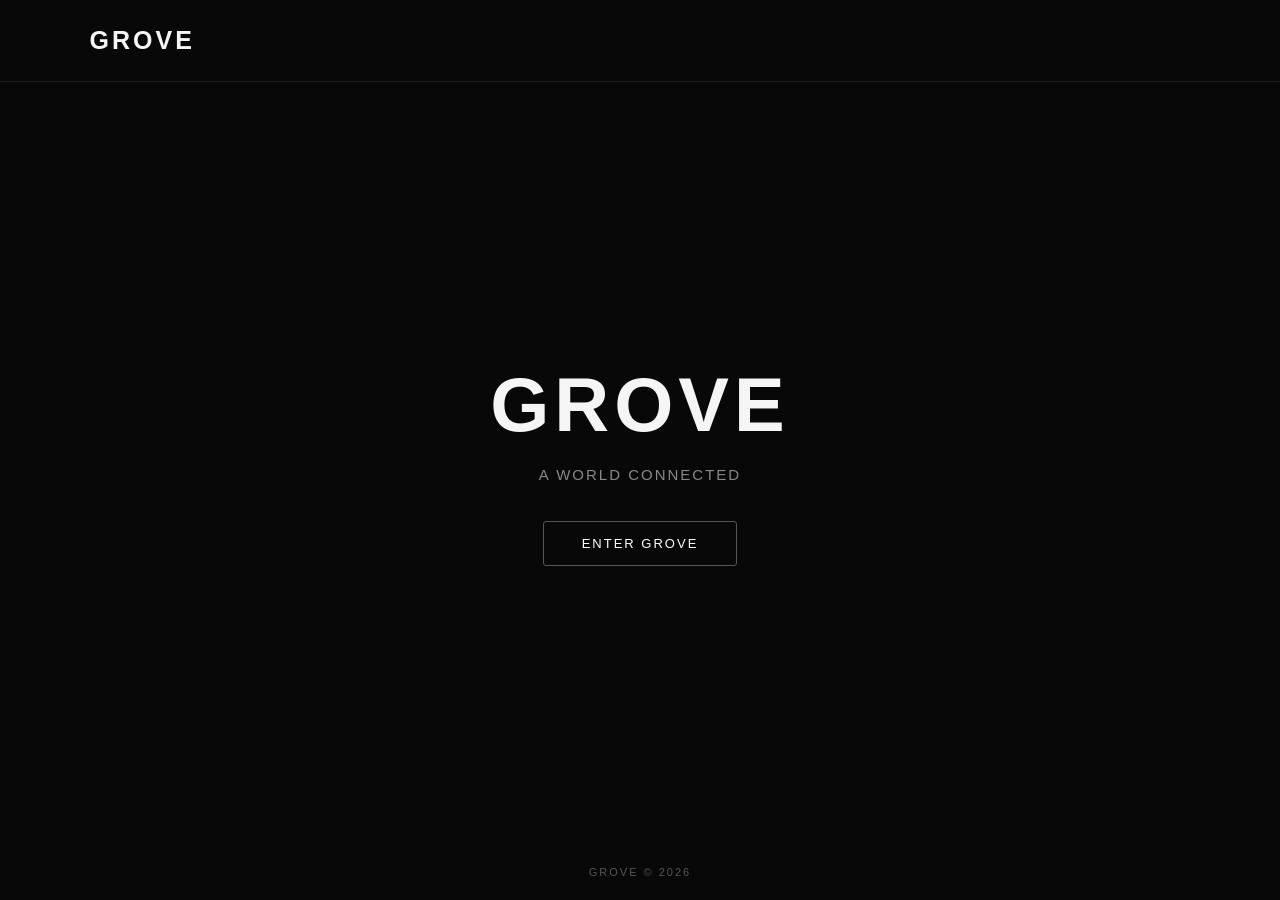
==== index.html @ 204dd6de "Create index.html" ====
<!DOCTYPE html>
<html lang="en">
<head>
  <meta charset="UTF-8">
  <meta name="viewport" content="width=device-width, initial-scale=1.0">
  <meta name="theme-color" content="#080808">

  <title>Grove — A World Connected</title>

  <style>
    * {
      box-sizing: border-box;
      margin: 0;
      padding: 0;
    }

    body {
      min-height: 100vh;
      background: #080808;
      color: #f5f5f5;
      font-family: Arial, sans-serif;
      display: flex;
      flex-direction: column;
    }

    header {
      padding: 26px 7%;
      border-bottom: 1px solid #202020;
    }

    .logo {
      font-size: 25px;
      font-weight: 700;
      letter-spacing: 3px;
    }

    main {
      flex: 1;
      display: flex;
      flex-direction: column;
      align-items: center;
      justify-content: center;
      text-align: center;
      padding: 40px 20px;
    }

    h1 {
      font-size: clamp(42px, 8vw, 76px);
      letter-spacing: 5px;
      margin-bottom: 18px;
    }

    .subtitle {
      color: #888;
      font-size: 15px;
      letter-spacing: 2px;
      margin-bottom: 38px;
    }

    .enter {
      padding: 14px 38px;
      border: 1px solid #555;
      border-radius: 3px;
      color: white;
      text-decoration: none;
      font-size: 13px;
      letter-spacing: 2px;
      transition: 0.2s;
    }

    .enter:hover {
      background: white;
      color: black;
    }

    footer {
      padding: 22px;
      text-align: center;
      color: #555;
      font-size: 11px;
      letter-spacing: 2px;
    }
  </style>
</head>

<body>

  <header>
    <div class="logo">GROVE</div>
  </header>

  <main>
    <h1>GROVE</h1>

    <p class="subtitle">
      A WORLD CONNECTED
    </p>

    <a class="enter" href="login.html">
      ENTER GROVE
    </a>
  </main>

  <footer>
    GROVE © 2026
  </footer>

</body>
</html>
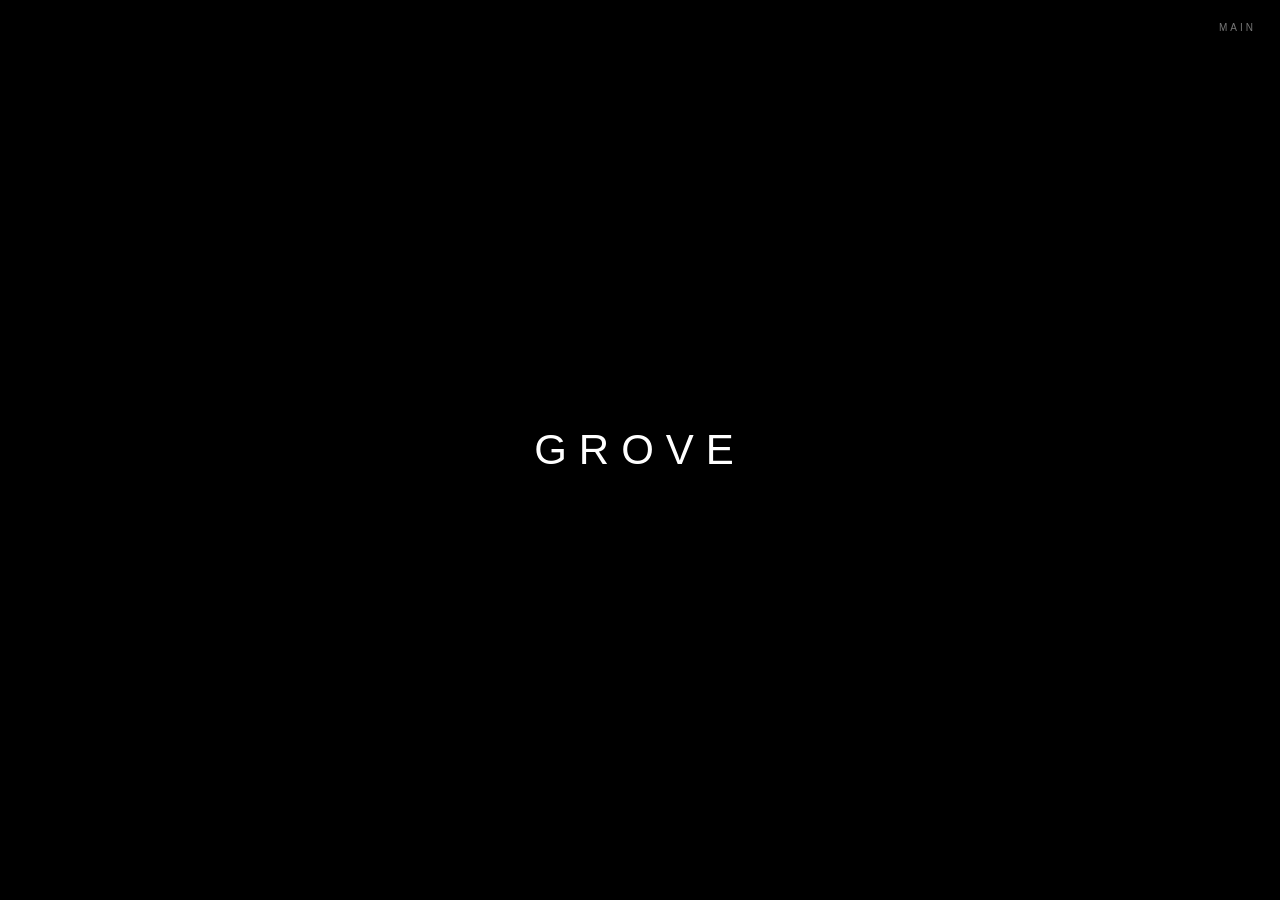
==== commit f1836c36: "Create index.html" ====
--- a/index.html
+++ b/index.html
@@ -3,107 +3,45 @@
 <head>
   <meta charset="UTF-8">
   <meta name="viewport" content="width=device-width, initial-scale=1.0">
-  <meta name="theme-color" content="#080808">
-
-  <title>Grove — A World Connected</title>
+  <meta name="theme-color" content="#000000">
+  <title>Grove — Main</title>
 
   <style>
     * {
       box-sizing: border-box;
-      margin: 0;
-      padding: 0;
     }
 
     body {
+      margin: 0;
       min-height: 100vh;
-      background: #080808;
-      color: #f5f5f5;
-      font-family: Arial, sans-serif;
+      background: #000;
+      color: #fff;
       display: flex;
-      flex-direction: column;
-    }
-
-    header {
-      padding: 26px 7%;
-      border-bottom: 1px solid #202020;
-    }
-
-    .logo {
-      font-size: 25px;
-      font-weight: 700;
-      letter-spacing: 3px;
-    }
-
-    main {
-      flex: 1;
-      display: flex;
-      flex-direction: column;
       align-items: center;
       justify-content: center;
-      text-align: center;
-      padding: 40px 20px;
+      font-family: Arial, sans-serif;
     }
 
     h1 {
-      font-size: clamp(42px, 8vw, 76px);
-      letter-spacing: 5px;
-      margin-bottom: 18px;
+      margin: 0;
+      font-size: 42px;
+      font-weight: 500;
+      letter-spacing: 12px;
     }
 
-    .subtitle {
-      color: #888;
-      font-size: 15px;
-      letter-spacing: 2px;
-      margin-bottom: 38px;
-    }
-
-    .enter {
-      padding: 14px 38px;
-      border: 1px solid #555;
-      border-radius: 3px;
-      color: white;
-      text-decoration: none;
-      font-size: 13px;
-      letter-spacing: 2px;
-      transition: 0.2s;
-    }
-
-    .enter:hover {
-      background: white;
-      color: black;
-    }
-
-    footer {
-      padding: 22px;
-      text-align: center;
-      color: #555;
-      font-size: 11px;
-      letter-spacing: 2px;
+    .environment {
+      position: fixed;
+      top: 22px;
+      right: 24px;
+      color: #777;
+      font-size: 10px;
+      letter-spacing: 3px;
     }
   </style>
 </head>
 
 <body>
-
-  <header>
-    <div class="logo">GROVE</div>
-  </header>
-
-  <main>
-    <h1>GROVE</h1>
-
-    <p class="subtitle">
-      A WORLD CONNECTED
-    </p>
-
-    <a class="enter" href="login.html">
-      ENTER GROVE
-    </a>
-  </main>
-
-  <footer>
-    GROVE © 2026
-  </footer>
-
+  <div class="environment">MAIN</div>
+  <h1>GROVE</h1>
 </body>
 </html>
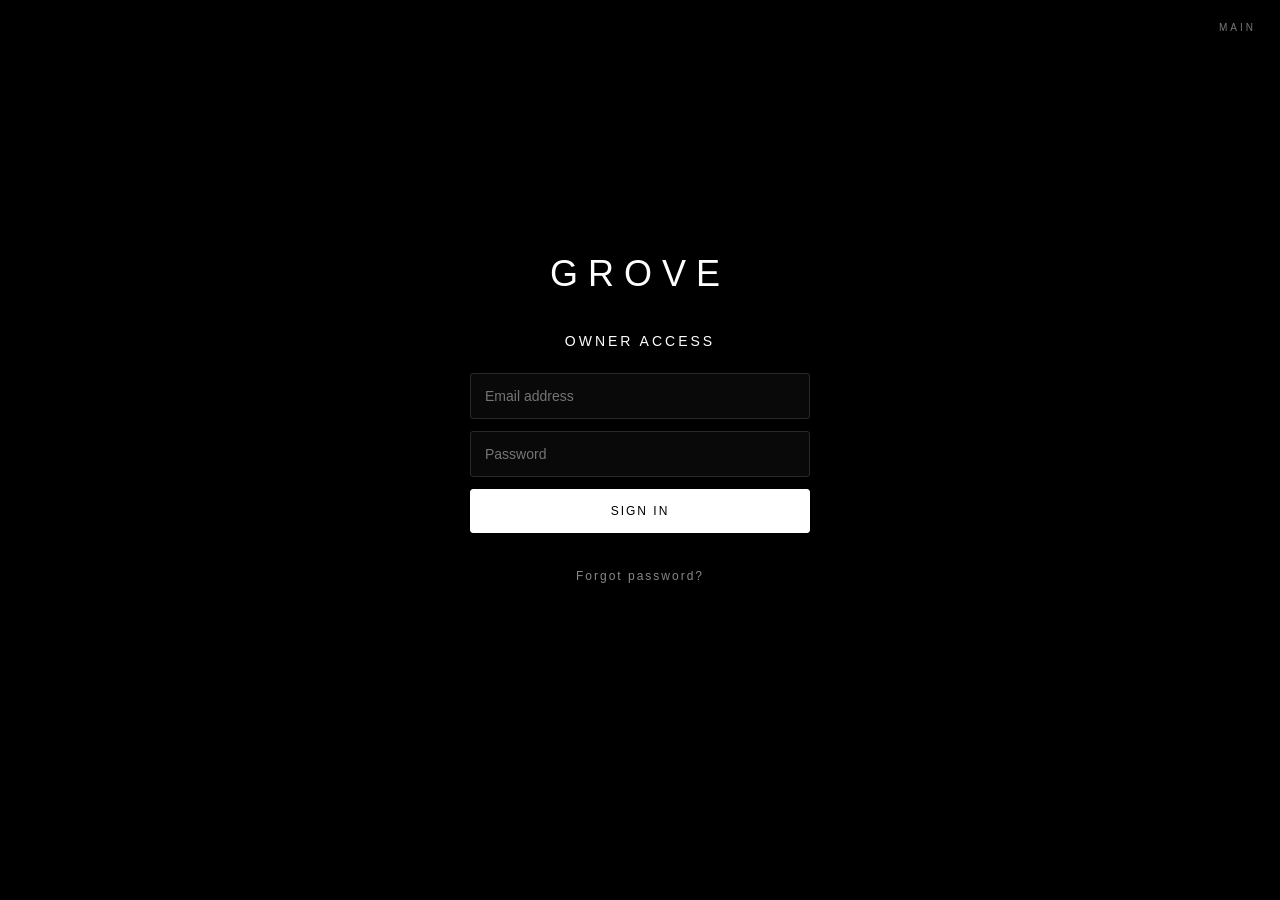
==== commit c996ebff: "Update index.html" ====
--- a/index.html
+++ b/index.html
@@ -14,19 +14,13 @@
     body {
       margin: 0;
       min-height: 100vh;
+      padding: 24px;
       background: #000;
       color: #fff;
       display: flex;
       align-items: center;
       justify-content: center;
       font-family: Arial, sans-serif;
-    }
-
-    h1 {
-      margin: 0;
-      font-size: 42px;
-      font-weight: 500;
-      letter-spacing: 12px;
     }
 
     .environment {
@@ -37,11 +31,154 @@
       font-size: 10px;
       letter-spacing: 3px;
     }
+
+    .panel {
+      width: 100%;
+      max-width: 340px;
+      text-align: center;
+    }
+
+    h1 {
+      margin: 0 0 38px;
+      font-size: 36px;
+      font-weight: 500;
+      letter-spacing: 10px;
+    }
+
+    h2 {
+      margin: 0 0 24px;
+      font-size: 14px;
+      font-weight: 400;
+      letter-spacing: 3px;
+    }
+
+    input {
+      width: 100%;
+      margin-bottom: 12px;
+      padding: 14px;
+      border: 1px solid #292929;
+      border-radius: 3px;
+      outline: none;
+      background: #090909;
+      color: #fff;
+      font-size: 14px;
+    }
+
+    input:focus {
+      border-color: #777;
+    }
+
+    button {
+      width: 100%;
+      padding: 14px;
+      border: 1px solid #fff;
+      border-radius: 3px;
+      background: #fff;
+      color: #000;
+      font-size: 12px;
+      letter-spacing: 2px;
+      cursor: pointer;
+    }
+
+    button:disabled {
+      opacity: 0.5;
+      cursor: wait;
+    }
+
+    .link {
+      display: inline-block;
+      margin-top: 22px;
+      border: 0;
+      background: none;
+      color: #888;
+      font-size: 12px;
+      cursor: pointer;
+    }
+
+    .message {
+      min-height: 20px;
+      margin-top: 18px;
+      color: #aaa;
+      font-size: 12px;
+      line-height: 1.5;
+    }
+
+    [hidden] {
+      display: none !important;
+    }
   </style>
 </head>
 
 <body>
   <div class="environment">MAIN</div>
-  <h1>GROVE</h1>
+
+  <main class="panel">
+    <h1>GROVE</h1>
+
+    <section id="login-panel">
+      <h2>OWNER ACCESS</h2>
+
+      <form id="login-form">
+        <input
+          id="login-email"
+          type="email"
+          placeholder="Email address"
+          autocomplete="username"
+          required
+        >
+
+        <input
+          id="login-password"
+          type="password"
+          placeholder="Password"
+          autocomplete="current-password"
+          required
+        >
+
+        <button type="submit">SIGN IN</button>
+      </form>
+
+      <button class="link" id="forgot-button" type="button">
+        Forgot password?
+      </button>
+    </section>
+
+    <section id="recovery-panel" hidden>
+      <h2>RESET PASSWORD</h2>
+
+      <form id="recovery-form">
+        <input
+          id="new-password"
+          type="password"
+          placeholder="New password"
+          autocomplete="new-password"
+          minlength="8"
+          required
+        >
+
+        <input
+          id="confirm-password"
+          type="password"
+          placeholder="Confirm new password"
+          autocomplete="new-password"
+          minlength="8"
+          required
+        >
+
+        <button type="submit">UPDATE PASSWORD</button>
+      </form>
+    </section>
+
+    <section id="session-panel" hidden>
+      <h2>SESSION ACTIVE</h2>
+      <button id="signout-button" type="button">SIGN OUT</button>
+    </section>
+
+    <p id="auth-message" class="message" role="status" aria-live="polite"></p>
+  </main>
+
+  <script src="js/config.js"></script>
+  <script type="module" src="js/supabase.js"></script>
+  <script type="module" src="js/auth.js"></script>
 </body>
 </html>
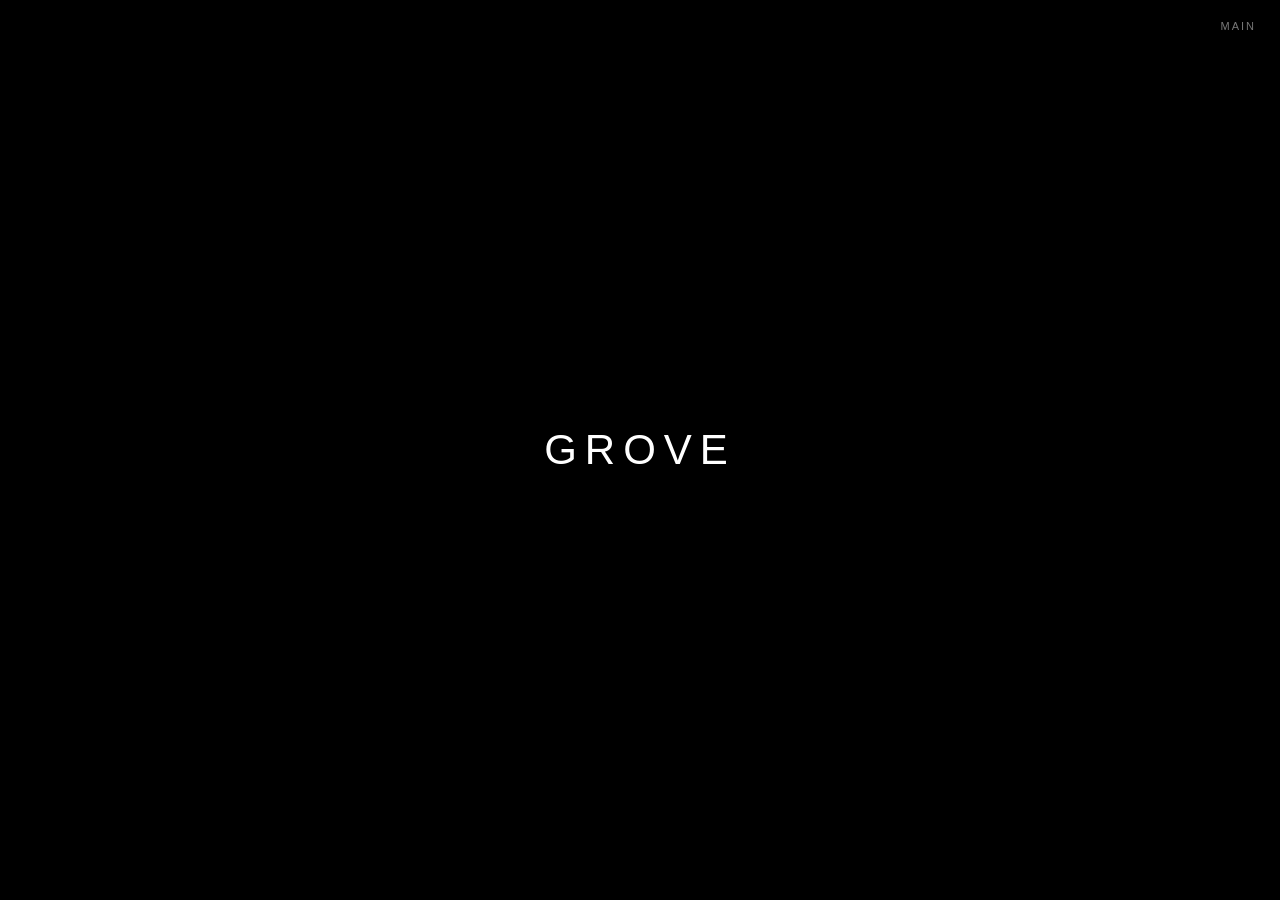
==== commit 39c8a018: "Update index.html" ====
--- a/index.html
+++ b/index.html
@@ -3,18 +3,13 @@
 <head>
   <meta charset="UTF-8">
   <meta name="viewport" content="width=device-width, initial-scale=1.0">
-  <meta name="theme-color" content="#000000">
-  <title>Grove — Main</title>
-
+  <title>GROVE</title>
   <style>
-    * {
-      box-sizing: border-box;
-    }
+    * { box-sizing: border-box; }
 
     body {
       margin: 0;
       min-height: 100vh;
-      padding: 24px;
       background: #000;
       color: #fff;
       display: flex;
@@ -24,161 +19,24 @@
     }
 
     .environment {
-      position: fixed;
-      top: 22px;
+      position: absolute;
+      top: 20px;
       right: 24px;
       color: #777;
-      font-size: 10px;
-      letter-spacing: 3px;
-    }
-
-    .panel {
-      width: 100%;
-      max-width: 340px;
-      text-align: center;
+      font-size: 11px;
+      letter-spacing: 2px;
     }
 
     h1 {
-      margin: 0 0 38px;
-      font-size: 36px;
-      font-weight: 500;
-      letter-spacing: 10px;
-    }
-
-    h2 {
-      margin: 0 0 24px;
-      font-size: 14px;
+      margin: 0;
+      font-size: 42px;
       font-weight: 400;
-      letter-spacing: 3px;
-    }
-
-    input {
-      width: 100%;
-      margin-bottom: 12px;
-      padding: 14px;
-      border: 1px solid #292929;
-      border-radius: 3px;
-      outline: none;
-      background: #090909;
-      color: #fff;
-      font-size: 14px;
-    }
-
-    input:focus {
-      border-color: #777;
-    }
-
-    button {
-      width: 100%;
-      padding: 14px;
-      border: 1px solid #fff;
-      border-radius: 3px;
-      background: #fff;
-      color: #000;
-      font-size: 12px;
-      letter-spacing: 2px;
-      cursor: pointer;
-    }
-
-    button:disabled {
-      opacity: 0.5;
-      cursor: wait;
-    }
-
-    .link {
-      display: inline-block;
-      margin-top: 22px;
-      border: 0;
-      background: none;
-      color: #888;
-      font-size: 12px;
-      cursor: pointer;
-    }
-
-    .message {
-      min-height: 20px;
-      margin-top: 18px;
-      color: #aaa;
-      font-size: 12px;
-      line-height: 1.5;
-    }
-
-    [hidden] {
-      display: none !important;
+      letter-spacing: 8px;
     }
   </style>
 </head>
-
 <body>
   <div class="environment">MAIN</div>
-
-  <main class="panel">
-    <h1>GROVE</h1>
-
-    <section id="login-panel">
-      <h2>OWNER ACCESS</h2>
-
-      <form id="login-form">
-        <input
-          id="login-email"
-          type="email"
-          placeholder="Email address"
-          autocomplete="username"
-          required
-        >
-
-        <input
-          id="login-password"
-          type="password"
-          placeholder="Password"
-          autocomplete="current-password"
-          required
-        >
-
-        <button type="submit">SIGN IN</button>
-      </form>
-
-      <button class="link" id="forgot-button" type="button">
-        Forgot password?
-      </button>
-    </section>
-
-    <section id="recovery-panel" hidden>
-      <h2>RESET PASSWORD</h2>
-
-      <form id="recovery-form">
-        <input
-          id="new-password"
-          type="password"
-          placeholder="New password"
-          autocomplete="new-password"
-          minlength="8"
-          required
-        >
-
-        <input
-          id="confirm-password"
-          type="password"
-          placeholder="Confirm new password"
-          autocomplete="new-password"
-          minlength="8"
-          required
-        >
-
-        <button type="submit">UPDATE PASSWORD</button>
-      </form>
-    </section>
-
-    <section id="session-panel" hidden>
-      <h2>SESSION ACTIVE</h2>
-      <button id="signout-button" type="button">SIGN OUT</button>
-    </section>
-
-    <p id="auth-message" class="message" role="status" aria-live="polite"></p>
-  </main>
-
-  <script src="js/config.js"></script>
-  <script type="module" src="js/supabase.js"></script>
-  <script type="module" src="js/auth.js"></script>
+  <h1>GROVE</h1>
 </body>
 </html>
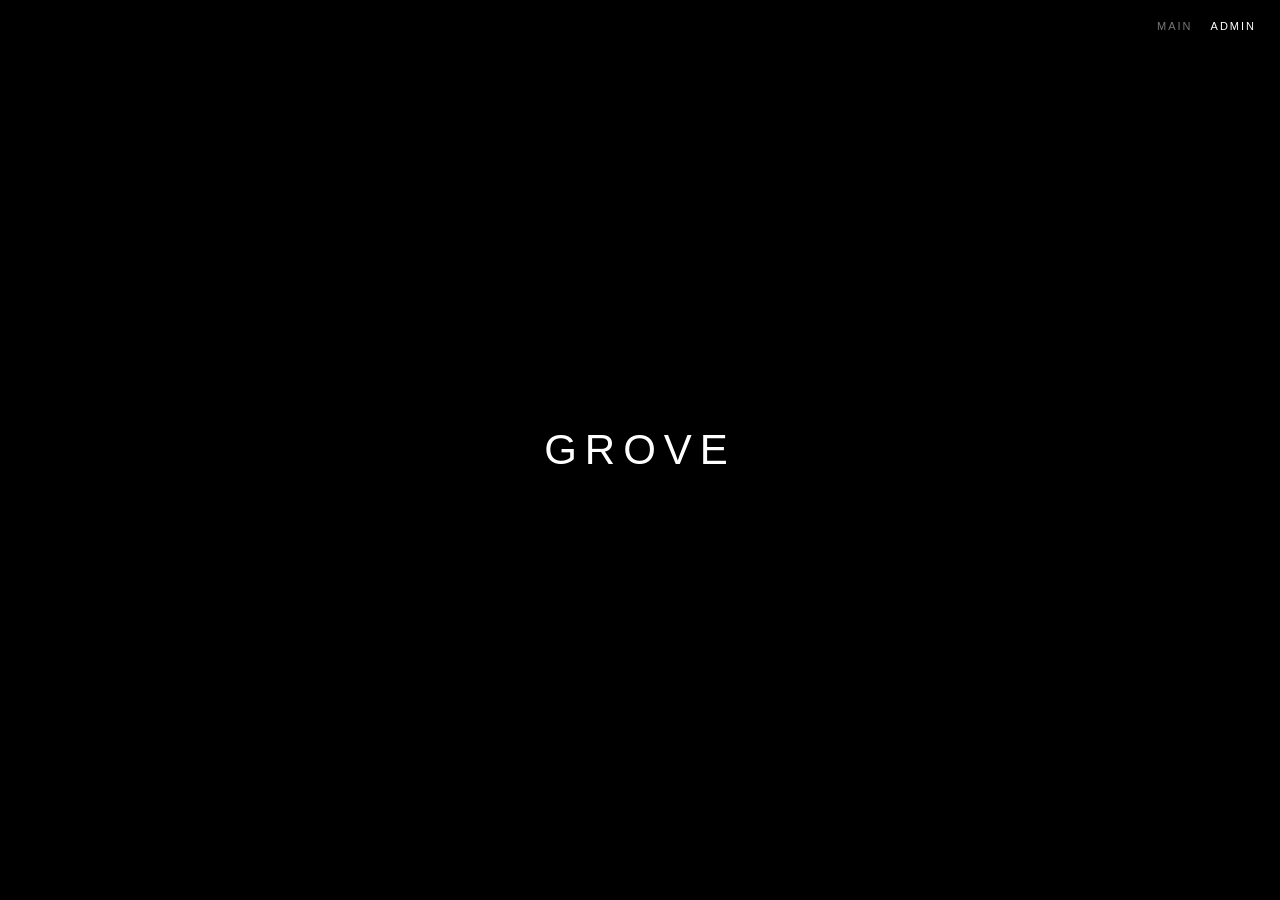
==== commit e479b114: "Update index.html" ====
--- a/index.html
+++ b/index.html
@@ -6,7 +6,6 @@
   <title>GROVE</title>
   <style>
     * { box-sizing: border-box; }
-
     body {
       margin: 0;
       min-height: 100vh;
@@ -17,16 +16,22 @@
       justify-content: center;
       font-family: Arial, sans-serif;
     }
-
-    .environment {
+    .corner {
       position: absolute;
       top: 20px;
       right: 24px;
-      color: #777;
+      display: flex;
+      align-items: center;
+      gap: 18px;
       font-size: 11px;
       letter-spacing: 2px;
     }
-
+    .environment { color: #777; }
+    .corner a {
+      color: #fff;
+      text-decoration: none;
+    }
+    .corner a:hover { color: #aaa; }
     h1 {
       margin: 0;
       font-size: 42px;
@@ -36,7 +41,10 @@
   </style>
 </head>
 <body>
-  <div class="environment">MAIN</div>
+  <div class="corner">
+    <span class="environment">MAIN</span>
+    <a href="/admin/">ADMIN</a>
+  </div>
   <h1>GROVE</h1>
 </body>
 </html>
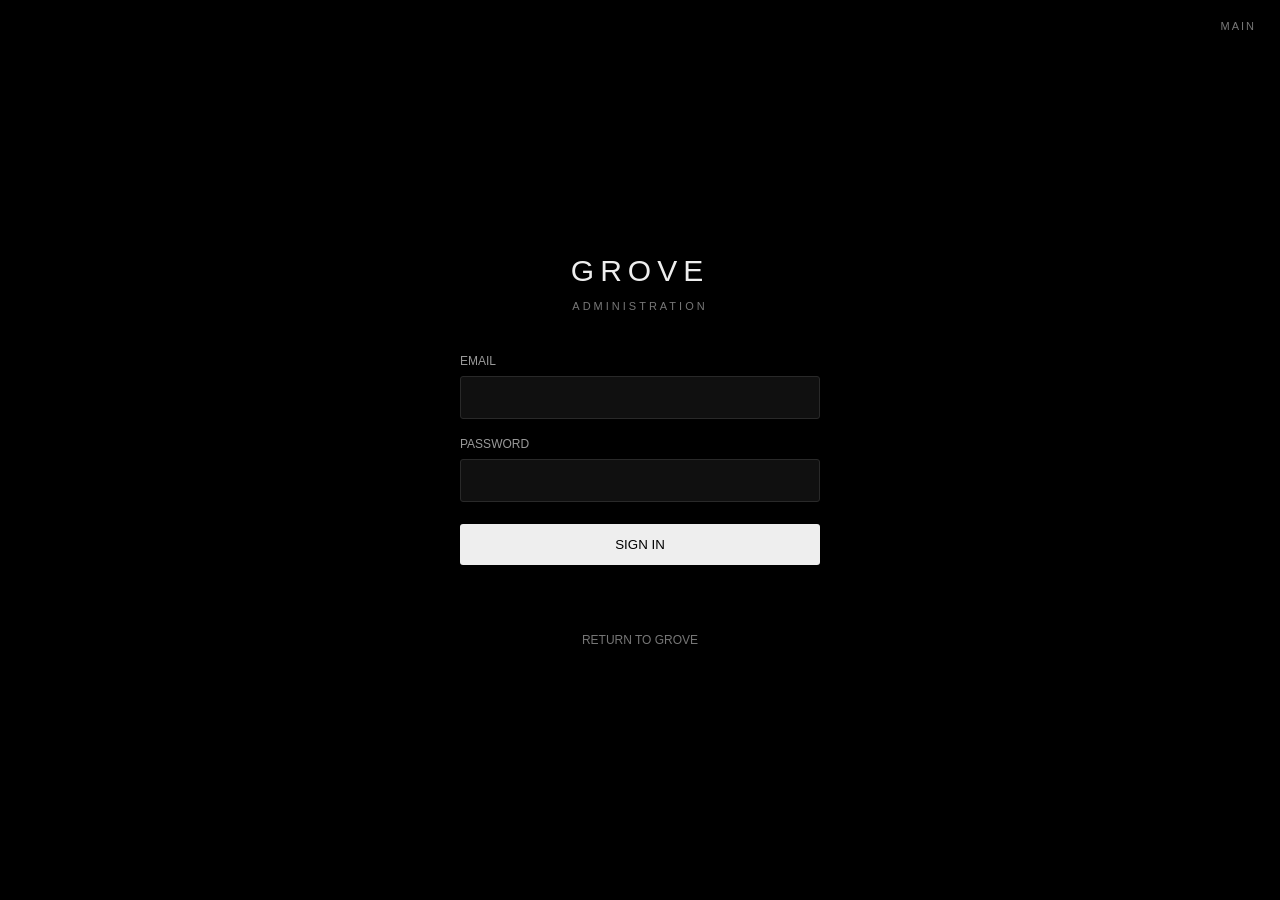
==== commit 22123a1e: "Update index.html" ====
--- a/index.html
+++ b/index.html
@@ -3,48 +3,184 @@
 <head>
   <meta charset="UTF-8">
   <meta name="viewport" content="width=device-width, initial-scale=1.0">
-  <title>GROVE</title>
+  <title>GROVE — ADMIN</title>
   <style>
     * { box-sizing: border-box; }
     body {
       margin: 0;
       min-height: 100vh;
       background: #000;
-      color: #fff;
+      color: #eee;
+      font-family: Arial, sans-serif;
       display: flex;
       align-items: center;
       justify-content: center;
-      font-family: Arial, sans-serif;
+      padding: 24px;
     }
-    .corner {
+    main { width: 100%; max-width: 360px; }
+    .environment {
       position: absolute;
       top: 20px;
       right: 24px;
-      display: flex;
-      align-items: center;
-      gap: 18px;
+      color: #777;
       font-size: 11px;
       letter-spacing: 2px;
     }
-    .environment { color: #777; }
-    .corner a {
+    h1 {
+      text-align: center;
+      font-size: 30px;
+      font-weight: 400;
+      letter-spacing: 6px;
+      margin: 0 0 12px;
+    }
+    .subtitle {
+      text-align: center;
+      color: #777;
+      font-size: 11px;
+      letter-spacing: 3px;
+      margin-bottom: 42px;
+    }
+    label {
+      display: block;
+      color: #999;
+      font-size: 12px;
+      margin: 18px 0 8px;
+    }
+    input {
+      width: 100%;
+      padding: 13px;
       color: #fff;
+      background: #101010;
+      border: 1px solid #292929;
+      border-radius: 3px;
+      outline: none;
+    }
+    input:focus { border-color: #777; }
+    button {
+      width: 100%;
+      margin-top: 22px;
+      padding: 13px;
+      background: #eee;
+      color: #000;
+      border: 0;
+      border-radius: 3px;
+      cursor: pointer;
+    }
+    button:disabled { opacity: .5; cursor: wait; }
+    #message {
+      min-height: 20px;
+      margin-top: 18px;
+      color: #aaa;
+      font-size: 12px;
+      line-height: 1.5;
+      text-align: center;
+    }
+    #console { text-align: center; }
+    #console p { color: #888; font-size: 13px; }
+    .back {
+      display: block;
+      margin-top: 30px;
+      color: #777;
+      text-align: center;
+      font-size: 12px;
       text-decoration: none;
     }
-    .corner a:hover { color: #aaa; }
-    h1 {
-      margin: 0;
-      font-size: 42px;
-      font-weight: 400;
-      letter-spacing: 8px;
-    }
+    [hidden] { display: none !important; }
   </style>
 </head>
 <body>
-  <div class="corner">
-    <span class="environment">MAIN</span>
-    <a href="/admin/">ADMIN</a>
-  </div>
-  <h1>GROVE</h1>
+  <div class="environment">MAIN</div>
+
+  <main>
+    <section id="login">
+      <h1>GROVE</h1>
+      <div class="subtitle">ADMINISTRATION</div>
+
+      <form id="login-form">
+        <label for="email">EMAIL</label>
+        <input id="email" type="email" autocomplete="username" required>
+
+        <label for="password">PASSWORD</label>
+        <input id="password" type="password" autocomplete="current-password" required>
+
+        <button id="login-button" type="submit">SIGN IN</button>
+      </form>
+    </section>
+
+    <section id="console" hidden>
+      <h1>GROVE</h1>
+      <div class="subtitle">ADMIN CONSOLE</div>
+      <p>You are signed in.</p>
+      <button id="signout-button" type="button">SIGN OUT</button>
+    </section>
+
+    <div id="message" role="status"></div>
+    <a class="back" href="/">RETURN TO GROVE</a>
+  </main>
+
+  <script type="module">
+    import { createClient } from "https://esm.sh/@supabase/supabase-js@2.119.2";
+
+    const supabase = createClient(
+      "https://tjbqkmgavwqcdiovxgoj.supabase.co",
+      "sb_publishable_nnlEwNz6LnM-tYB9wNYVmA_2teHGpri"
+    );
+
+    const login = document.getElementById("login");
+    const consolePanel = document.getElementById("console");
+    const form = document.getElementById("login-form");
+    const button = document.getElementById("login-button");
+    const message = document.getElementById("message");
+
+    function showSession(isSignedIn) {
+      login.hidden = isSignedIn;
+      consolePanel.hidden = !isSignedIn;
+    }
+
+    form.addEventListener("submit", async (event) => {
+      event.preventDefault();
+      button.disabled = true;
+      message.textContent = "Signing in...";
+
+      try {
+        const { error } = await supabase.auth.signInWithPassword({
+          email: document.getElementById("email").value.trim(),
+          password: document.getElementById("password").value
+        });
+
+        if (error) throw error;
+
+        showSession(true);
+        message.textContent = "Signed in successfully.";
+        form.reset();
+      } catch (error) {
+        message.textContent = error.message || "Sign-in failed.";
+      } finally {
+        button.disabled = false;
+      }
+    });
+
+    document.getElementById("signout-button").addEventListener("click", async () => {
+      message.textContent = "Signing out...";
+
+      const { error } = await supabase.auth.signOut();
+
+      if (error) {
+        message.textContent = error.message;
+        return;
+      }
+
+      showSession(false);
+      message.textContent = "Signed out.";
+    });
+
+    const { data, error } = await supabase.auth.getSession();
+
+    if (error) {
+      message.textContent = error.message;
+    } else {
+      showSession(Boolean(data.session));
+    }
+  </script>
 </body>
 </html>
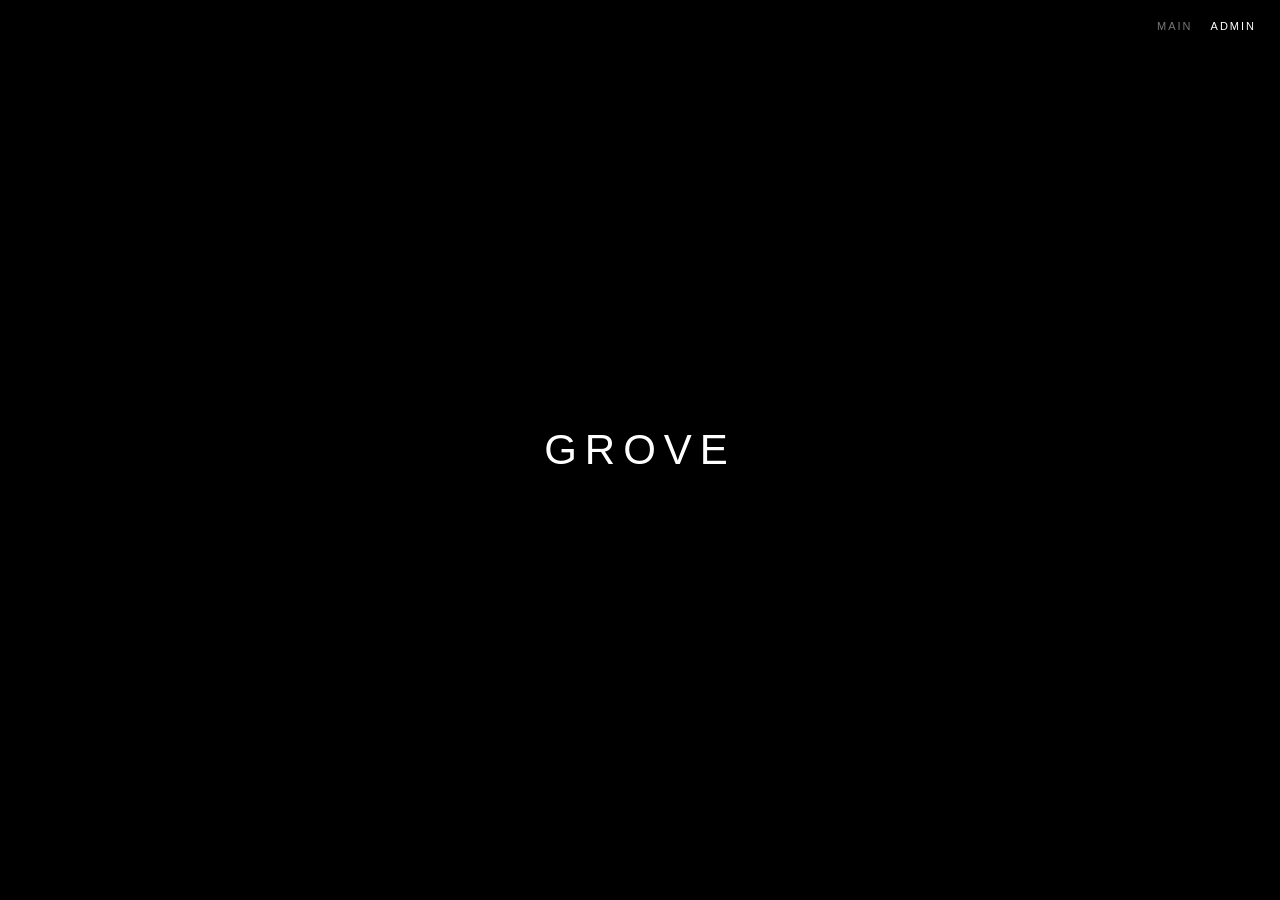
==== commit 403df602: "Update index.html" ====
--- a/index.html
+++ b/index.html
@@ -3,184 +3,64 @@
 <head>
   <meta charset="UTF-8">
   <meta name="viewport" content="width=device-width, initial-scale=1.0">
-  <title>GROVE — ADMIN</title>
+  <meta name="theme-color" content="#000000">
+  <title>GROVE</title>
+
   <style>
-    * { box-sizing: border-box; }
+    * {
+      box-sizing: border-box;
+    }
+
     body {
       margin: 0;
       min-height: 100vh;
       background: #000;
-      color: #eee;
-      font-family: Arial, sans-serif;
+      color: #fff;
       display: flex;
       align-items: center;
       justify-content: center;
-      padding: 24px;
+      font-family: Arial, sans-serif;
     }
-    main { width: 100%; max-width: 360px; }
-    .environment {
-      position: absolute;
+
+    .corner {
+      position: fixed;
       top: 20px;
       right: 24px;
-      color: #777;
+      display: flex;
+      align-items: center;
+      gap: 18px;
       font-size: 11px;
       letter-spacing: 2px;
     }
-    h1 {
-      text-align: center;
-      font-size: 30px;
-      font-weight: 400;
-      letter-spacing: 6px;
-      margin: 0 0 12px;
+
+    .environment {
+      color: #777;
     }
-    .subtitle {
-      text-align: center;
-      color: #777;
-      font-size: 11px;
-      letter-spacing: 3px;
-      margin-bottom: 42px;
-    }
-    label {
-      display: block;
-      color: #999;
-      font-size: 12px;
-      margin: 18px 0 8px;
-    }
-    input {
-      width: 100%;
-      padding: 13px;
+
+    .admin {
       color: #fff;
-      background: #101010;
-      border: 1px solid #292929;
-      border-radius: 3px;
-      outline: none;
-    }
-    input:focus { border-color: #777; }
-    button {
-      width: 100%;
-      margin-top: 22px;
-      padding: 13px;
-      background: #eee;
-      color: #000;
-      border: 0;
-      border-radius: 3px;
-      cursor: pointer;
-    }
-    button:disabled { opacity: .5; cursor: wait; }
-    #message {
-      min-height: 20px;
-      margin-top: 18px;
-      color: #aaa;
-      font-size: 12px;
-      line-height: 1.5;
-      text-align: center;
-    }
-    #console { text-align: center; }
-    #console p { color: #888; font-size: 13px; }
-    .back {
-      display: block;
-      margin-top: 30px;
-      color: #777;
-      text-align: center;
-      font-size: 12px;
       text-decoration: none;
     }
-    [hidden] { display: none !important; }
+
+    .admin:hover {
+      color: #999;
+    }
+
+    h1 {
+      margin: 0;
+      font-size: 42px;
+      font-weight: 400;
+      letter-spacing: 8px;
+    }
   </style>
 </head>
+
 <body>
-  <div class="environment">MAIN</div>
+  <nav class="corner">
+    <span class="environment">MAIN</span>
+    <a class="admin" href="/admin/">ADMIN</a>
+  </nav>
 
-  <main>
-    <section id="login">
-      <h1>GROVE</h1>
-      <div class="subtitle">ADMINISTRATION</div>
-
-      <form id="login-form">
-        <label for="email">EMAIL</label>
-        <input id="email" type="email" autocomplete="username" required>
-
-        <label for="password">PASSWORD</label>
-        <input id="password" type="password" autocomplete="current-password" required>
-
-        <button id="login-button" type="submit">SIGN IN</button>
-      </form>
-    </section>
-
-    <section id="console" hidden>
-      <h1>GROVE</h1>
-      <div class="subtitle">ADMIN CONSOLE</div>
-      <p>You are signed in.</p>
-      <button id="signout-button" type="button">SIGN OUT</button>
-    </section>
-
-    <div id="message" role="status"></div>
-    <a class="back" href="/">RETURN TO GROVE</a>
-  </main>
-
-  <script type="module">
-    import { createClient } from "https://esm.sh/@supabase/supabase-js@2.119.2";
-
-    const supabase = createClient(
-      "https://tjbqkmgavwqcdiovxgoj.supabase.co",
-      "sb_publishable_nnlEwNz6LnM-tYB9wNYVmA_2teHGpri"
-    );
-
-    const login = document.getElementById("login");
-    const consolePanel = document.getElementById("console");
-    const form = document.getElementById("login-form");
-    const button = document.getElementById("login-button");
-    const message = document.getElementById("message");
-
-    function showSession(isSignedIn) {
-      login.hidden = isSignedIn;
-      consolePanel.hidden = !isSignedIn;
-    }
-
-    form.addEventListener("submit", async (event) => {
-      event.preventDefault();
-      button.disabled = true;
-      message.textContent = "Signing in...";
-
-      try {
-        const { error } = await supabase.auth.signInWithPassword({
-          email: document.getElementById("email").value.trim(),
-          password: document.getElementById("password").value
-        });
-
-        if (error) throw error;
-
-        showSession(true);
-        message.textContent = "Signed in successfully.";
-        form.reset();
-      } catch (error) {
-        message.textContent = error.message || "Sign-in failed.";
-      } finally {
-        button.disabled = false;
-      }
-    });
-
-    document.getElementById("signout-button").addEventListener("click", async () => {
-      message.textContent = "Signing out...";
-
-      const { error } = await supabase.auth.signOut();
-
-      if (error) {
-        message.textContent = error.message;
-        return;
-      }
-
-      showSession(false);
-      message.textContent = "Signed out.";
-    });
-
-    const { data, error } = await supabase.auth.getSession();
-
-    if (error) {
-      message.textContent = error.message;
-    } else {
-      showSession(Boolean(data.session));
-    }
-  </script>
+  <h1>GROVE</h1>
 </body>
 </html>
